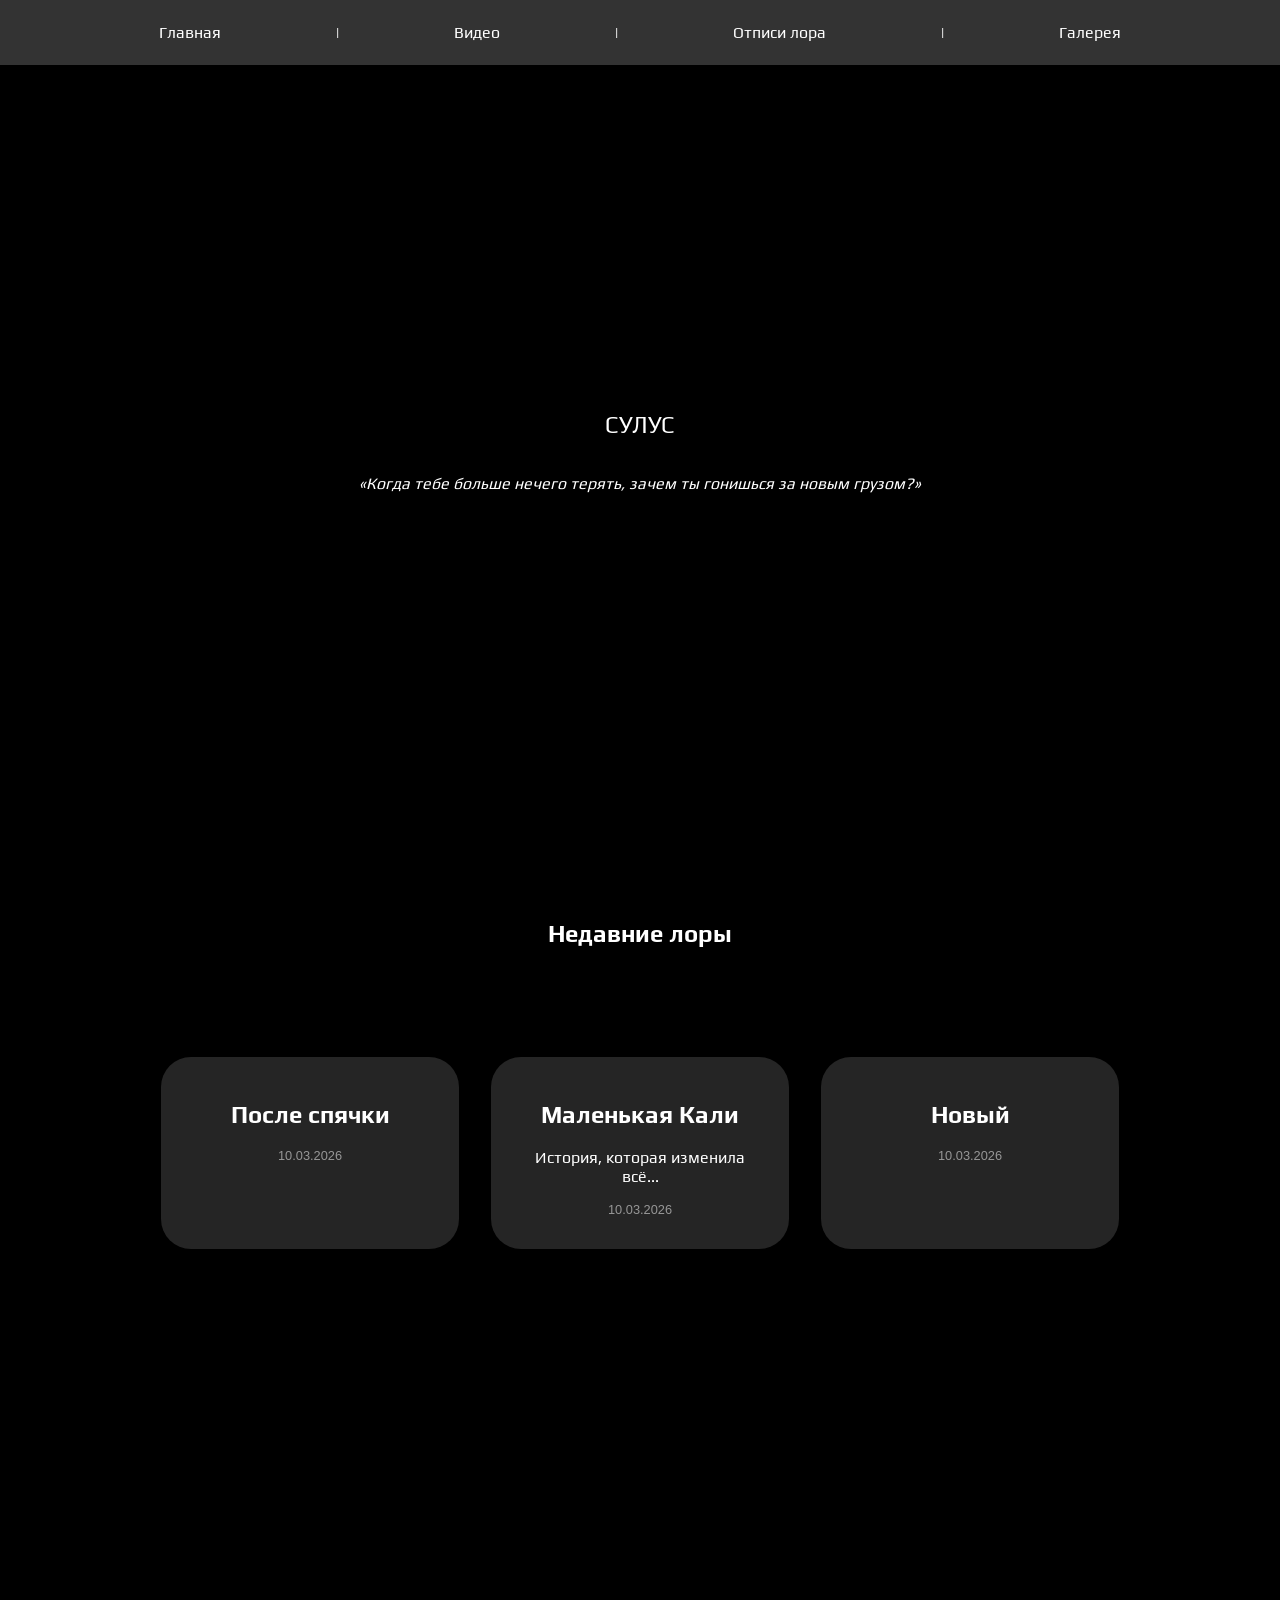
==== index.html @ b0082fd9 "added files" ====
<!DOCTYPE html>
<html lang="en">

<head>
	<meta charset="UTF-8">
	<meta name="viewport" content="width=device-width, initial-scale=1.0">
	<link rel="preconnect" href="https://fonts.googleapis.com">
	<link rel="preconnect" href="https://fonts.gstatic.com" crossorigin>
	<link href="https://fonts.googleapis.com/css2?family=Play:wght@400;700&display=swap" rel="stylesheet">
	<link rel="stylesheet" href="css/styles.css">
	<title>Document</title>
</head>

<body>

	<nav>
		<div class="links">
			<a href="index.html" class="play-regular">Главная</a> |
			<a href="videos.html" class="play-regular">Видео</a> |
			<a href="lore.html" class="play-regular">Отписи лора</a> |
			<a href="gallery.html" class="play-regular">Галерея</a>
		</div>
	</nav>

	<section class="hero">
		<div class="video-container">
			<video autoplay muted loop playsinline>
				<source src="img/playback.mp4" type="video/mp4">
			</video>
		</div>

		<div class="content">
			<h1 class="play-regular">СУЛУС </h1>
			<p><i>«Когда тебе больше нечего терять, зачем ты гонишься за новым грузом?»</i></p>
		</div>
	</section>

	<section class="lore-cards">
		<h2>Недавние лоры</h2>
		<div class="lore-cards-container" id="lore-container"></div>
	</section>

	<script src="js/lore-hot.js"></script>
</body>

</html>
---- css/styles.css ----
/* Глобальные стили */
body {
  margin: 0;
  padding: 0;
  background-color: black; 
  color: white;
  font-family: "Play", sans-serif;
}


section {
  min-height: 100vh;
}

.play-regular {
  font-family: "Play", sans-serif;
  font-weight: 400;
  font-style: normal;
}

.play-bold {
  font-family: "Play", sans-serif;
  font-weight: 700;
  font-style: normal;
}

/* Навигация */
nav {
  position: fixed;
  width: 100%;
  z-index: 3;
  backdrop-filter: blur(10px);
  background-color: rgba(255, 255, 255, 0.2);
}

.links {
  padding: 2vh 5vh;
  display: flex;
  justify-content: space-evenly;
  align-items: center;
	color: #fff;
}

.links a {
  color: #fff;
  text-decoration: none;
  margin: 0 2rem;
  padding: 5px 30px;
  border-radius: 5px;
  background-color: #ffffff00;
}

.links a:hover {
  background-color: #ffffff50;
  transition: background-color 0.3s ease-in;
}

/* Плажка с цитатой и именем */
.video-container {
  position: fixed;
  top: 0;
  left: 0;
  width: 100%;
  height: 100%;
  z-index: -1;
  overflow: hidden;
}

.video-container::after {
  content: "";
  position: absolute;
  inset: 0;
  background: rgba(0, 0, 0, 0.4);
}

.video-container video {
  width: 100%;
  height: 100%;
  object-fit: cover;
}

.content {
  position: relative;
  z-index: 1;
  color: white;

  height: 100vh;
  display: flex;
  flex-direction: column;
  align-items: center;
  justify-content: center;

  text-align: center;
  padding: 0 2rem;
}

/* Лорная фигня */
.lore-cards {
  position: relative;
  z-index: 2;
}

.lore-cards h2 {
  text-align: center;
}

.lore-cards-container {
  padding: 10vh 5vw;
  display: flex;
  flex-wrap: wrap;
  justify-content: center;
  gap: 2rem;
}

.lore-card {
  background-color: #ffffff25;
  padding: 1.5rem;
  border-radius: 30px;
  color: #fff;
	text-align: center;

  width: 250px;
  backdrop-filter: blur(10px);

  display: flex;
  flex-direction: column;
	justify-content: center;
	align-items: center;
}

.lore-card {
  display: block;
  text-decoration: none;
  color: white;

  background-color: #ffffff25;
  padding: 1.5rem;
  border-radius: 30px;

  width: 250px;
  transition: transform 0.2s ease, box-shadow 0.2s ease;
}

.lore-card:hover {
  transform: scale(1.05);
  box-shadow: 0 10px 25px rgba(0,0,0,0.4);
}

/* галерея */
.gallery {
  padding: 10vh 5vw;
  background: black;
  color: white;
  text-align: center;
}

.gallery-grid {
  margin-top: 2rem;
  display: grid;
  grid-template-columns: repeat(auto-fit, minmax(200px, 1fr));
  gap: 1rem;
}

.gallery-grid img {
  width: 100%;
  border-radius: 15px;
  transition: transform 0.2s ease;
}

.gallery-grid img:hover {
  transform: scale(1.05);
}

/* видео страничка */
.video-page {
  padding: 10vh 5vw;
  background: black;
  color: white;
  text-align: center;
}

.video-grid {
  margin-top: 2rem;
  display: grid;
  grid-template-columns: repeat(auto-fit, minmax(280px, 1fr));
  gap: 2rem;
}

.video-card {
  background: #ffffff20;
  padding: 1rem;
  border-radius: 20px;
  backdrop-filter: blur(10px);
  text-align: left;

  transition: transform 0.2s ease, box-shadow 0.2s ease;
}

.video-card:hover {
  transform: scale(1.03);
  box-shadow: 0 10px 25px rgba(0,0,0,0.5);
}

.video-card video {
  width: 100%;
  border-radius: 15px;
  margin-bottom: 0.5rem;
}

.lore-page {
  padding: 10vh 5vw;
  max-width: 800px;
  margin: auto;
  color: white;
	background-color: black;
}

.lore-card .date,
.lore-page .date {
  font-size: 0.8rem;
  font-family:'Segoe UI', Tahoma, Geneva, Verdana, sans-serif;
  color: #979797;
  margin-bottom: 0.5rem;
}

.back-btn {
  display: inline-block;
  margin-top: 2rem;
  color: white;
  text-decoration: none;
  opacity: 0.7;
}

.back-btn:hover {
  opacity: 1;
}

hide {
  color: black;
  transition: color 0.3s ease;
  cursor: default;
}


hide:hover {
  color: rgba(145, 0, 0, 0.667);
}

hide::selection {
  color: rgba(145, 0, 0, 0.667);
  background: #444;
}
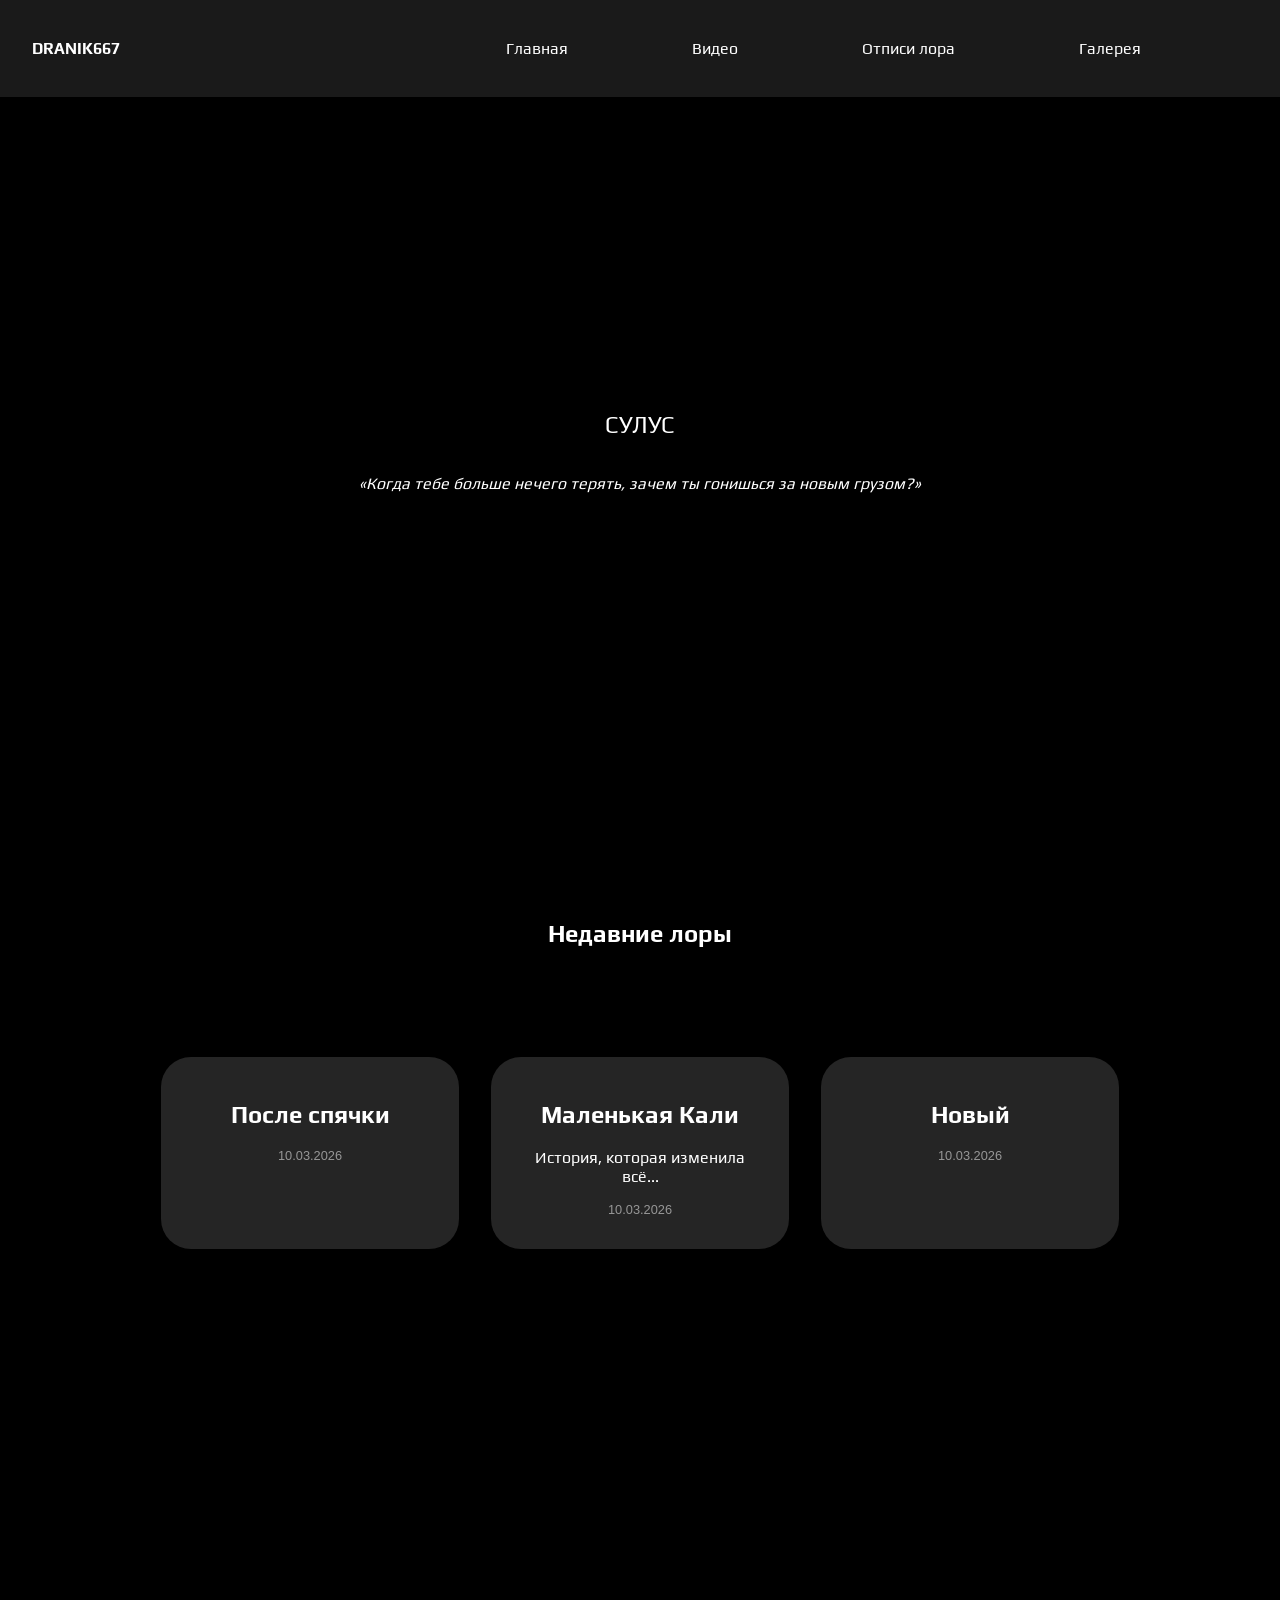
==== commit cda43e8a: "updated gallery, added empty screen and mobile support" ====
--- a/index.html
+++ b/index.html
@@ -6,19 +6,28 @@
 	<meta name="viewport" content="width=device-width, initial-scale=1.0">
 	<link rel="preconnect" href="https://fonts.googleapis.com">
 	<link rel="preconnect" href="https://fonts.gstatic.com" crossorigin>
+	<link href="https://fonts.googleapis.com/css2?family=Inter:wght@300;400&display=swap" rel="stylesheet">
 	<link href="https://fonts.googleapis.com/css2?family=Play:wght@400;700&display=swap" rel="stylesheet">
 	<link rel="stylesheet" href="css/styles.css">
-	<title>Document</title>
+	<title>Главная</title>
 </head>
 
 <body>
 
 	<nav>
-		<div class="links">
-			<a href="index.html" class="play-regular">Главная</a> |
-			<a href="videos.html" class="play-regular">Видео</a> |
-			<a href="lore.html" class="play-regular">Отписи лора</a> |
-			<a href="gallery.html" class="play-regular">Галерея</a>
+		<div class="nav-container">
+
+			<div class="logo play-bold">DRANIK667</div>
+
+			<div class="hamburger" id="hamburger">☰</div>
+
+			<div class="links" id="nav-links">
+				<a href="index.html" class="play-regular">Главная</a>
+				<a href="videos.html" class="play-regular">Видео</a>
+				<a href="lore.html" class="play-regular">Отписи лора</a>
+				<a href="gallery.html" class="play-regular">Галерея</a>
+			</div>
+
 		</div>
 	</nav>
 
@@ -40,6 +49,7 @@
 		<div class="lore-cards-container" id="lore-container"></div>
 	</section>
 
+	<script src="js/nav.js"></script>
 	<script src="js/lore-hot.js"></script>
 </body>
 
--- a/css/styles.css
+++ b/css/styles.css
@@ -7,7 +7,6 @@
   font-family: "Play", sans-serif;
 }
 
-
 section {
   min-height: 100vh;
 }
@@ -24,13 +23,30 @@
   font-style: normal;
 }
 
+.inter {
+  font-family: "Inter", sans-serif;
+  font-weight: 400;
+  font-style: normal;
+}
+
 /* Навигация */
 nav {
   position: fixed;
   width: 100%;
-  z-index: 3;
+  z-index: 10;
   backdrop-filter: blur(10px);
-  background-color: rgba(255, 255, 255, 0.2);
+  background-color: rgba(255,255,255,0.1);
+}
+
+.nav-container {
+  display: flex;
+  justify-content: space-between;
+  align-items: center;
+  padding: 1rem 2rem;
+}
+
+.logo {
+  color: white;
 }
 
 .links {
@@ -55,6 +71,40 @@
   transition: background-color 0.3s ease-in;
 }
 
+.hamburger {
+  display: none;
+  font-size: 1.8rem;
+  color: white;
+  cursor: pointer;
+}
+
+@media (max-width: 768px) {
+
+  .hamburger {
+    display: block;
+  }
+
+  .links {
+    position: absolute;
+    top: 100%;
+    left: 0;
+    width: 100%;
+
+    flex-direction: column;
+    align-items: center;
+    gap: 1rem;
+
+    background: rgba(0,0,0,0.9);
+    padding: 1rem 0;
+
+    display: none; /* hidden by default */
+  }
+
+  .links.active {
+    display: flex; /* show when toggled */
+  }
+}
+
 /* Плажка с цитатой и именем */
 .video-container {
   position: fixed;
@@ -171,6 +221,19 @@
   transform: scale(1.05);
 }
 
+.gallery-item {
+  display: flex;
+  flex-direction: column;
+}
+
+.caption {
+  font-family: "Inter", sans-serif;
+  font-size: 0.85rem;
+  color: #ccc;
+  margin-top: 0.3rem;
+  text-align: center;
+}
+
 /* видео страничка */
 .video-page {
   padding: 10vh 5vw;
@@ -249,4 +312,37 @@
 hide::selection {
   color: rgba(145, 0, 0, 0.667);
   background: #444;
+}
+
+.empty-state {
+  min-height: 60vh;
+  display: flex;
+  flex-direction: column;
+  justify-content: center;
+  align-items: center;
+  color: white;
+  text-align: center;
+  opacity: 0.8;
+
+  margin: 5rem auto;
+  width: 100%;
+}
+
+.empty-state img {
+  width: 180px;
+  margin-bottom: 1rem;
+  opacity: 0.7;
+}
+
+.empty-state h2 {
+  font-weight: normal;
+}
+
+.empty-state img {
+  animation: float 2s ease-in-out infinite;
+}
+
+@keyframes float {
+  0%, 100% { transform: translateY(0); }
+  50% { transform: translateY(10px); }
 }
